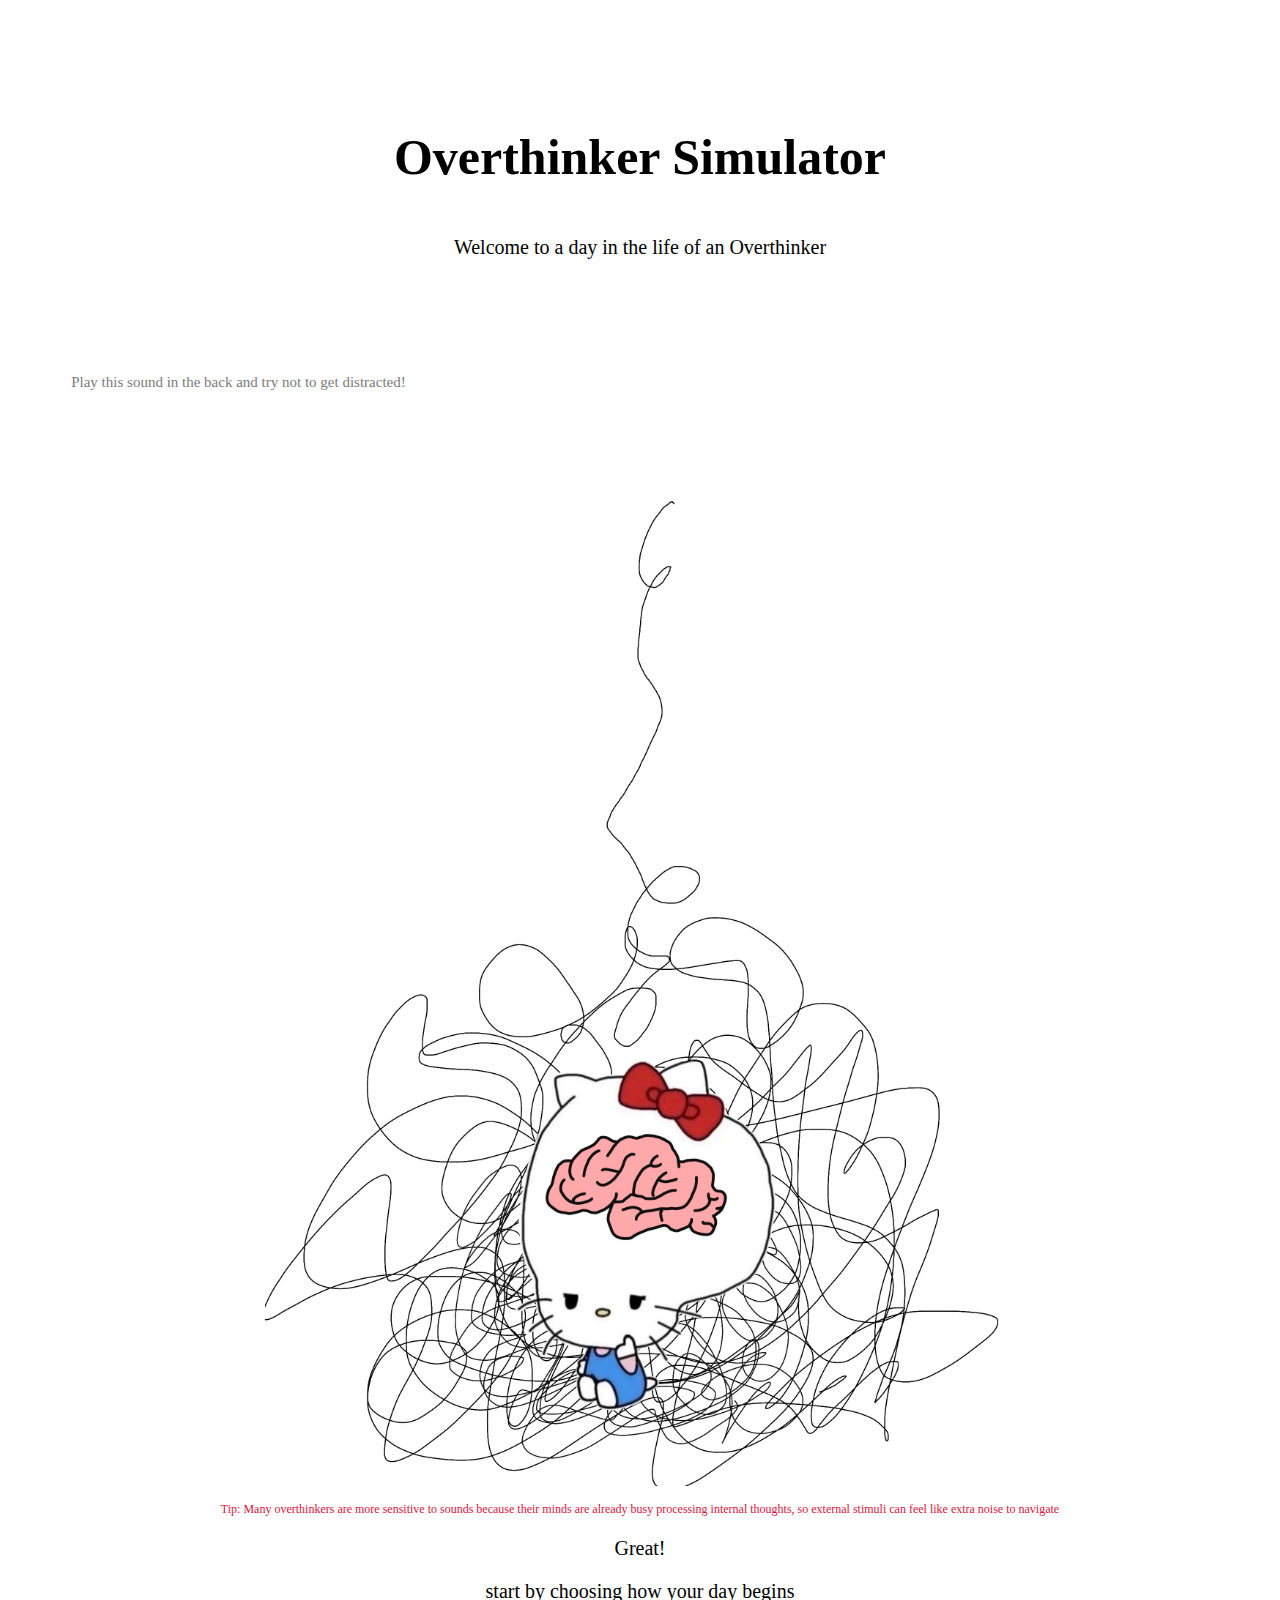
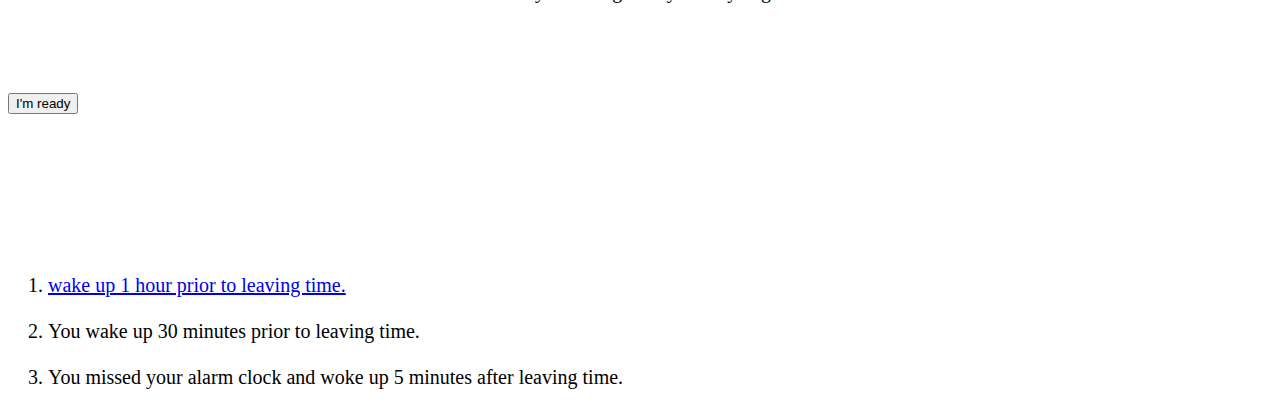
==== index.html @ 56604eb6 "new trial" ====
<!DOCTYPE html>
<html>
    <head>
        <title>Overthinker Simulator</title>
        <link rel="stylesheet" href="style.css">
    </head>
    <body>
        
    
        <div class="center">
        <p class="thicker" style="font-size: 50px;">Overthinker Simulator</p>
        <p>Welcome to a day in the life of an Overthinker</p>
        </div>

        <div class="center1">
        <p id="nice">Play this sound in the back and try not to get distracted!</p>
    </div>

        <div class="center">
        <a href="https://www.youtube.com/watch?v=rHFkqvY-nrE"><img src="./img/brain.jpg" class="image"></a> 
        <p class="good" style="color:crimson;"> Tip: Many overthinkers are more sensitive to sounds because their minds are already busy processing internal thoughts, so external stimuli can feel like extra noise to navigate</p>
        <p>Great!</p>
        <p>start by choosing how your day begins</p>
        </div>

    <!--button for are you sure-->
    <button onclick="showPopup()">I'm ready</button>

    <div class="overlay" id="overlay"></div>
    <div class="popup" id="popup" style="display:none;">
        <p>Are you sure?</p>
        <button onclick="hidePopup()">Yes</button>
    </div>

    <script>
        function showPopup() {
            document.getElementById('popup').style.display = 'block';
            document.getElementById('overlay').style.display = 'block';
        }
        function hidePopup() {
            document.getElementById('popup').style.display = 'none';
            document.getElementById('overlay').style.display = 'none';
        }
    </script>
   <!--end-->
    <ol style="font-size: 20px;">
        <li><a href="1hour.html" >wake up 1 hour prior to leaving time.</a></li>
        <br>
        <li>You wake up 30 minutes prior to leaving time.</li>
        <br>
        <li>You missed your alarm clock and woke up 5 minutes after leaving time.</li>
    </ol>
        
        <!--note written to myself-->
        
      
    </body>

    
</html>
---- style.css ----
p{
    font-size: 20px;
    color: black;
}
#nice{
    color:rgb(123, 123, 123);
    font-size: 15px;
}
.good{
    font-size: 12px;
}
.image{
    width:750px;
    height:auto;
}
.center{
    text-align: center;
}
.center1 {
    margin: auto;
    width: 90%;
    padding: 10px;
}
.red{
    background-color: blueviolet;
}

div {
    padding: 70px;
}
p.thicker {
    font-weight: 900;
  }
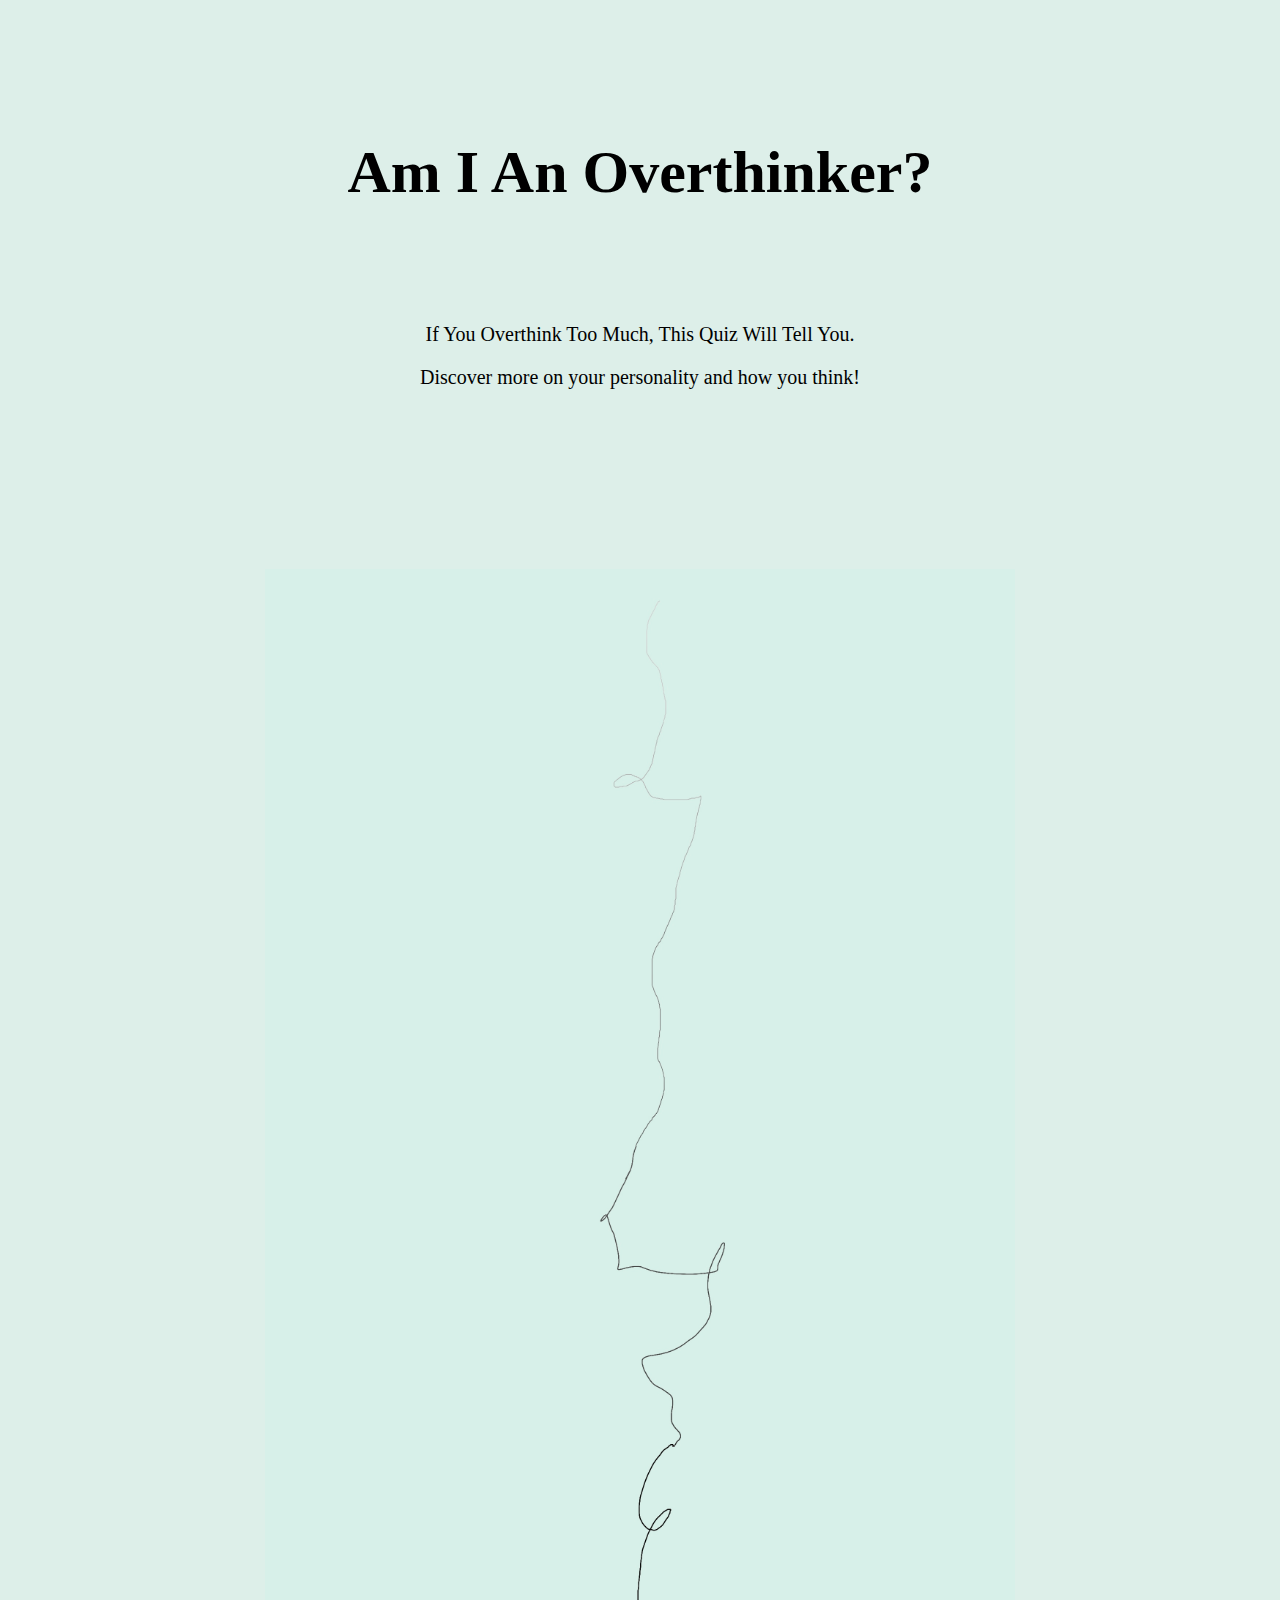
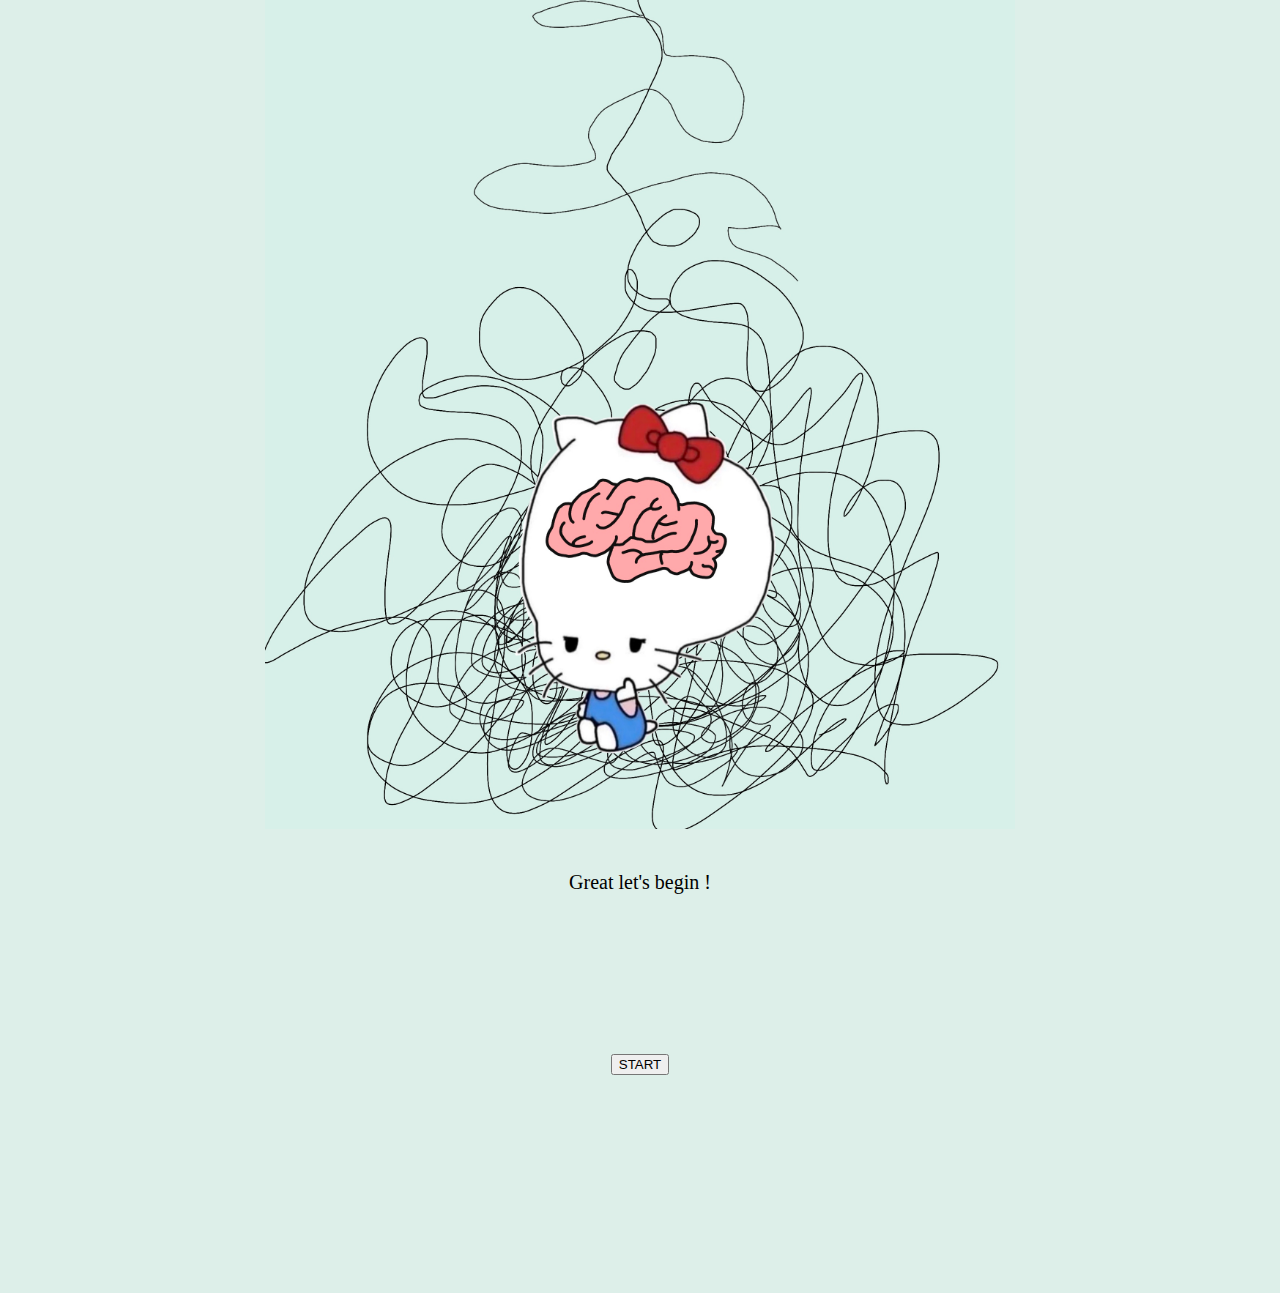
==== commit eed3021a: "w3 updated code" ====
--- a/index.html
+++ b/index.html
@@ -4,27 +4,29 @@
         <title>Overthinker Simulator</title>
         <link rel="stylesheet" href="style.css">
     </head>
-    <body>
+    <body id="index">
         
     
         <div class="center">
-        <p class="thicker" style="font-size: 50px;">Overthinker Simulator</p>
-        <p>Welcome to a day in the life of an Overthinker</p>
+        <p class="thicker" style="font-size: 60px;">Am I An Overthinker?</p>
+    <br><br>
+        <p>If You Overthink Too Much, This Quiz Will Tell You.</p>
+        <p style="font-size: 15 px;">Discover more on your personality and how you think!</p>
         </div>
 
         <div class="center1">
-        <p id="nice">Play this sound in the back and try not to get distracted!</p>
     </div>
 
         <div class="center">
-        <a href="https://www.youtube.com/watch?v=rHFkqvY-nrE"><img src="./img/brain.jpg" class="image"></a> 
-        <p class="good" style="color:crimson;"> Tip: Many overthinkers are more sensitive to sounds because their minds are already busy processing internal thoughts, so external stimuli can feel like extra noise to navigate</p>
-        <p>Great!</p>
-        <p>start by choosing how your day begins</p>
+        <!--<a href="https://www.youtube.com/watch?v=rHFkqvY-nrE">--><img src="./img/brainnew.jpg" class="image"></a> 
+        <!--<p class="good" style="color:crimson;"> Tip: Many overthinkers are more sensitive to sounds because their minds are already busy processing internal thoughts, so external stimuli can feel like extra noise to navigate</p>-->
+        <br><br>
+        <p>Great let's begin !</p>
         </div>
 
     <!--button for are you sure-->
-    <button onclick="showPopup()">I'm ready</button>
+    <div class="center">
+    <button onclick="showPopup()">START</button>
 
     <div class="overlay" id="overlay"></div>
     <div class="popup" id="popup" style="display:none;">
@@ -38,18 +40,13 @@
             document.getElementById('overlay').style.display = 'block';
         }
         function hidePopup() {
-            document.getElementById('popup').style.display = 'none';
-            document.getElementById('overlay').style.display = 'none';
-        }
+                // Redirect to GO.html after clicking "Yes"
+                window.location.href = "GO.html";
+            }
     </script>
+    </div>
    <!--end-->
-    <ol style="font-size: 20px;">
-        <li><a href="1hour.html" >wake up 1 hour prior to leaving time.</a></li>
-        <br>
-        <li>You wake up 30 minutes prior to leaving time.</li>
-        <br>
-        <li>You missed your alarm clock and woke up 5 minutes after leaving time.</li>
-    </ol>
+  <!-- <a href="GO.html">GO</a>-->
         
         <!--note written to myself-->
         
--- a/style.css
+++ b/style.css
@@ -1,14 +1,21 @@
+
+#index{
+    background-color: rgb(221, 239, 233);
+}
+#go{background-color: rgb(255, 255, 255);
+}
 
 p{
     font-size: 20px;
     color: black;
+
 }
 #nice{
     color:rgb(123, 123, 123);
     font-size: 15px;
 }
 .good{
-    font-size: 12px;
+    font-size: 15px;
 }
 .image{
     width:750px;
@@ -25,6 +32,10 @@
 .red{
     background-color: blueviolet;
 }
+.thought{
+    color: rgb(172, 172, 172);
+    font-size: 13px;
+}
 
 div {
     padding: 70px;
@@ -34,3 +45,25 @@
   }
 
 
+.wholepage{
+    position:relative;
+    height: auto;
+}
+.q1{
+    position: absolute;
+    right: 40px;
+}
+.q2{
+    position: absolute;
+    top: 450px;
+    left: 15px
+}
+.q3{
+    position: absolute;
+
+    top: 600px;
+    right:70px
+}
+
+ 
+  